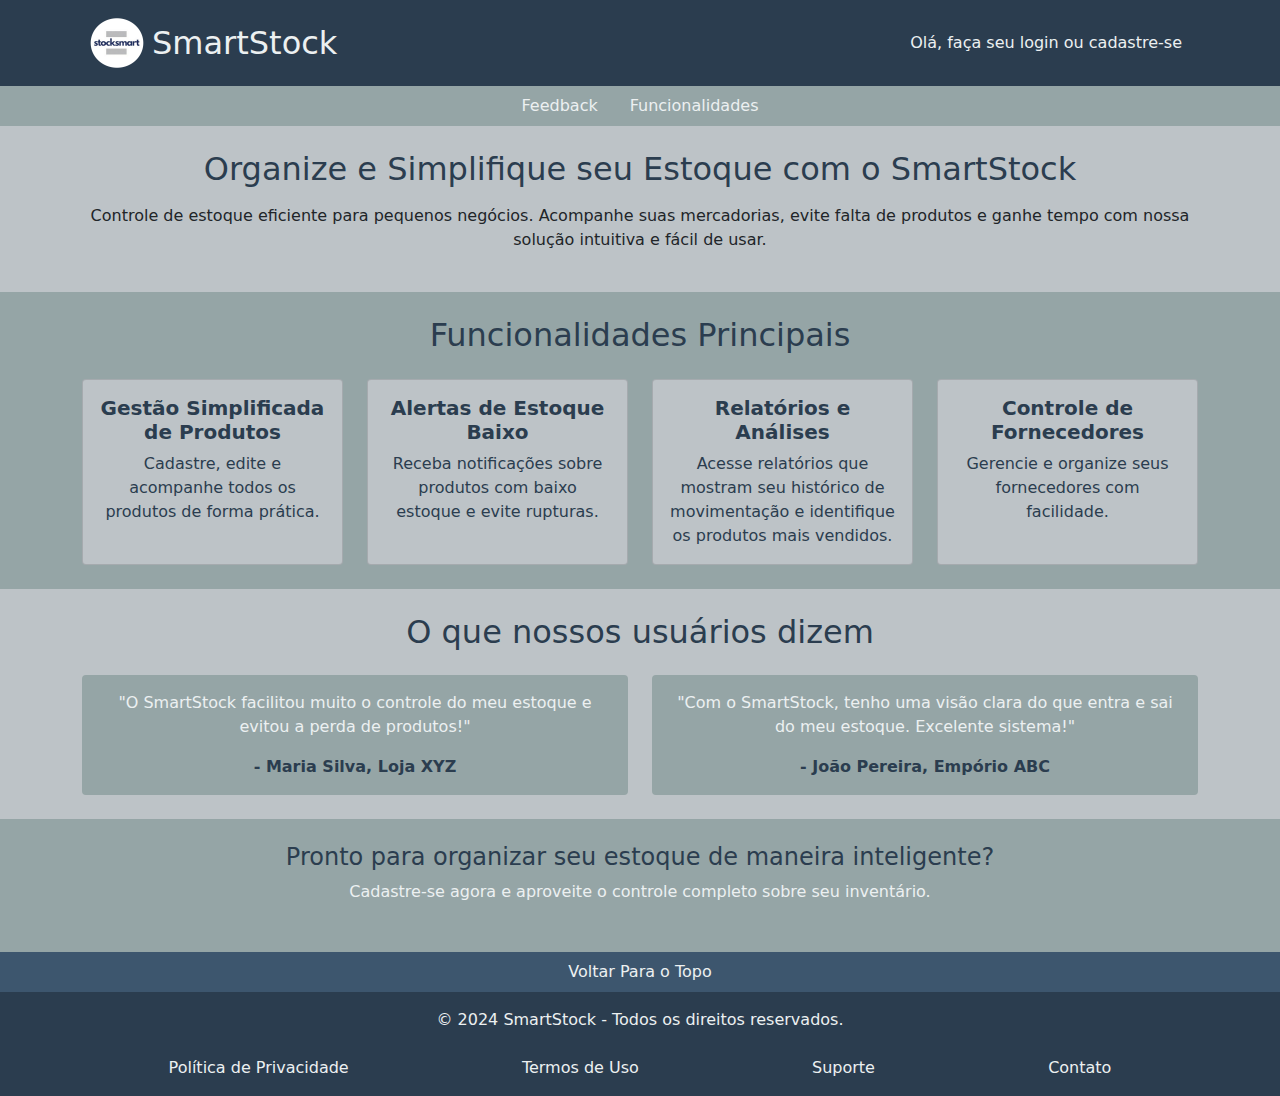
==== infraestructure/index.html @ 0d0958a8 "Aplicação do Bootstrap" ====
<!DOCTYPE html>
<html lang="pt-br">

<head>
    <meta charset="UTF-8">
    <meta name="viewport" content="width=device-width, initial-scale=1.0">
    <title>SmartStock - Controle de Estoque para Pequenos Negócios</title>
    <link rel="shortcut icon" href="../infraestructure/assets/images/logo_icon.ico" type="image/x-icon">
    <link rel="stylesheet" href="../infraestructure/assets/css/styles.css">
</head>

<body>
    <!-- Cabeçalho -->
    <header id="logo-container" class="bg-dark justify-content-center py-2">
        <div class="container-md d-flex justify-content-between align-items-center">
            <div class="d-flex align-items-center">
                <img class="logo" src="../infraestructure/assets/images/logo_icon.png" alt="logo do sistema">
                <h1 class="h2 m-0 me-3">
                    <a href="../infraestructure/index.html" class="text-light text-decoration-none">SmartStock</a>
                </h1>
            </div>
            <navb class="d-flex align-items-center">
                <a class="text-light p-3" href="../infraestructure/pages/register/login.html">Olá, faça seu login ou cadastre-se</a>
            </nav>
        </div>
    </header>

    <!-- Menu de navegação -->
    <nav class="bg-secondary text-light">
        <div class="container-sm">
            <ul class="nav justify-content-center">
                <li class="nav-item">
                    <a class="nav-link text-light" href="#feedbacks">Feedback</a>
                </li>
                <li class="nav-item">
                    <a class="nav-link text-light" href="#features">Funcionalidades</a>
                </li>
            </ul>
        </div>
    </nav>

    <!-- Seção de Apresentação -->
    <section id="hero" class="text-center py-4 bg-light">
        <div class="container">
            <h2 class="mb-3 text-dark">Organize e Simplifique seu Estoque com o SmartStock</h2>
            <p>Controle de estoque eficiente para pequenos negócios. Acompanhe suas mercadorias, evite falta de produtos e ganhe tempo com nossa solução intuitiva e fácil de usar.</p>
        </div>
    </section>

    <!-- Destaques e Funcionalidades -->
    <section id="features" class="py-4 bg-secondary text-light">
        <div class="container-sm text-center">
            <h2 class="text-center mb-4 text-dark">Funcionalidades Principais</h2>
            <div class="row row-cols-1 row-cols-md-2 row-cols-lg-4 g-4">
                <div class="col">
                    <div class="card bg-light text-dark h-100">
                        <div class="card-body">
                            <h4 class="card-title fw-bold fs-5">Gestão Simplificada de Produtos</h4>
                            <p class="card-text">Cadastre, edite e acompanhe todos os produtos de forma prática.</p>
                        </div>
                    </div>
                </div>
                <div class="col">
                    <div class="card bg-light text-dark h-100">
                        <div class="card-body">
                            <h4 class="card-title fw-bold fs-5">Alertas de Estoque Baixo</h4>
                            <p class="card-text">Receba notificações sobre produtos com baixo estoque e evite rupturas.</p>
                        </div>
                    </div>
                </div>
                <div class="col">
                    <div class="card bg-light text-dark h-100">
                        <div class="card-body">
                            <h4 class="card-title fw-bold fs-5">Relatórios e Análises</h4>
                            <p class="card-text">Acesse relatórios que mostram seu histórico de movimentação e identifique os produtos mais vendidos.</p>
                        </div>
                    </div>
                </div>
                <div class="col">
                    <div class="card bg-light text-dark h-100">
                        <div class="card-body">
                            <h4 class="card-title fw-bold fs-5">Controle de Fornecedores</h4>
                            <p class="card-text">Gerencie e organize seus fornecedores com facilidade.</p>
                        </div>
                    </div>
                </div>
            </div>
        </div>
    </section>

    <!-- Depoimentos -->
    <section id="feedbacks" class="py-4 bg-light text-center">
        <div class="container">
            <h2 class="mb-4 text-dark">O que nossos usuários dizem</h2>
            <div class="row row-cols-1 row-cols-md-2 g-4">
                <div class="col">
                    <div class="bg-secondary text-light p-3 rounded">
                        <p>"O SmartStock facilitou muito o controle do meu estoque e evitou a perda de produtos!"</p>
                        <span class="fw-bold text-dark">- Maria Silva, Loja XYZ</span>
                    </div>
                </div>
                <div class="col">
                    <div class="bg-secondary text-light p-3 rounded">
                        <p>"Com o SmartStock, tenho uma visão clara do que entra e sai do meu estoque. Excelente sistema!"</p>
                        <span class="fw-bold text-dark">- João Pereira, Empório ABC</span>
                    </div>
                </div>
            </div>
        </div>
    </section>

    <!-- Chamada para Ação -->
    <section id="call-to-action" class="py-4 bg-secondary text-light text-center">
        <div class="container">
            <h3 class="fs-4 text-dark">Pronto para organizar seu estoque de maneira inteligente?</h3>
            <p class="mb-4">Cadastre-se agora e aproveite o controle completo sobre seu inventário.</p>
        </div>
    </section>

    <!-- Voltar para o topo -->
    <section id="back-to-top" class="text-center bg-primary py-2">
        <div class="container-sm">
            <a class="text-light text-decoration-none" href="#logo-container">Voltar Para o Topo</a>
        </div>
    </section>

    <!-- Rodapé -->
    <footer class="bg-dark text-light text-center py-3">
        <p class="mb-4">&copy; 2024 SmartStock - Todos os direitos reservados.</p>
        <nav class="d-flex">
            <div class="container-sm">
                <ul class="nav justify-content-around">
                    <li class="nav-item">
                        <a href="#" class="text-light text-decoration-none">Política de Privacidade</a>
                    </li>
                    <li class="nav-item">
                        <a href="#" class="text-light text-decoration-none">Termos de Uso</a>
                    </li>
                    <li class="nav-item">
                        <a href="#" class="text-light text-decoration-none">Suporte</a>
                    </li>
                    <li class="nav-item">
                        <a href="#" class="text-light text-decoration-none">Contato</a>
                    </li>
                </ul>
            </div>
        </nav>
    </footer>
</body>

</html>
---- infraestructure/assets/css/styles.css ----
@import url(../css/global.css);

/* Variáveis globais */
:root {
    --font-size-small: 14px;
    --font-size-medium: 16px;
    --font-size-large: 18px;
    --font-size-xlarge: 28px;
}
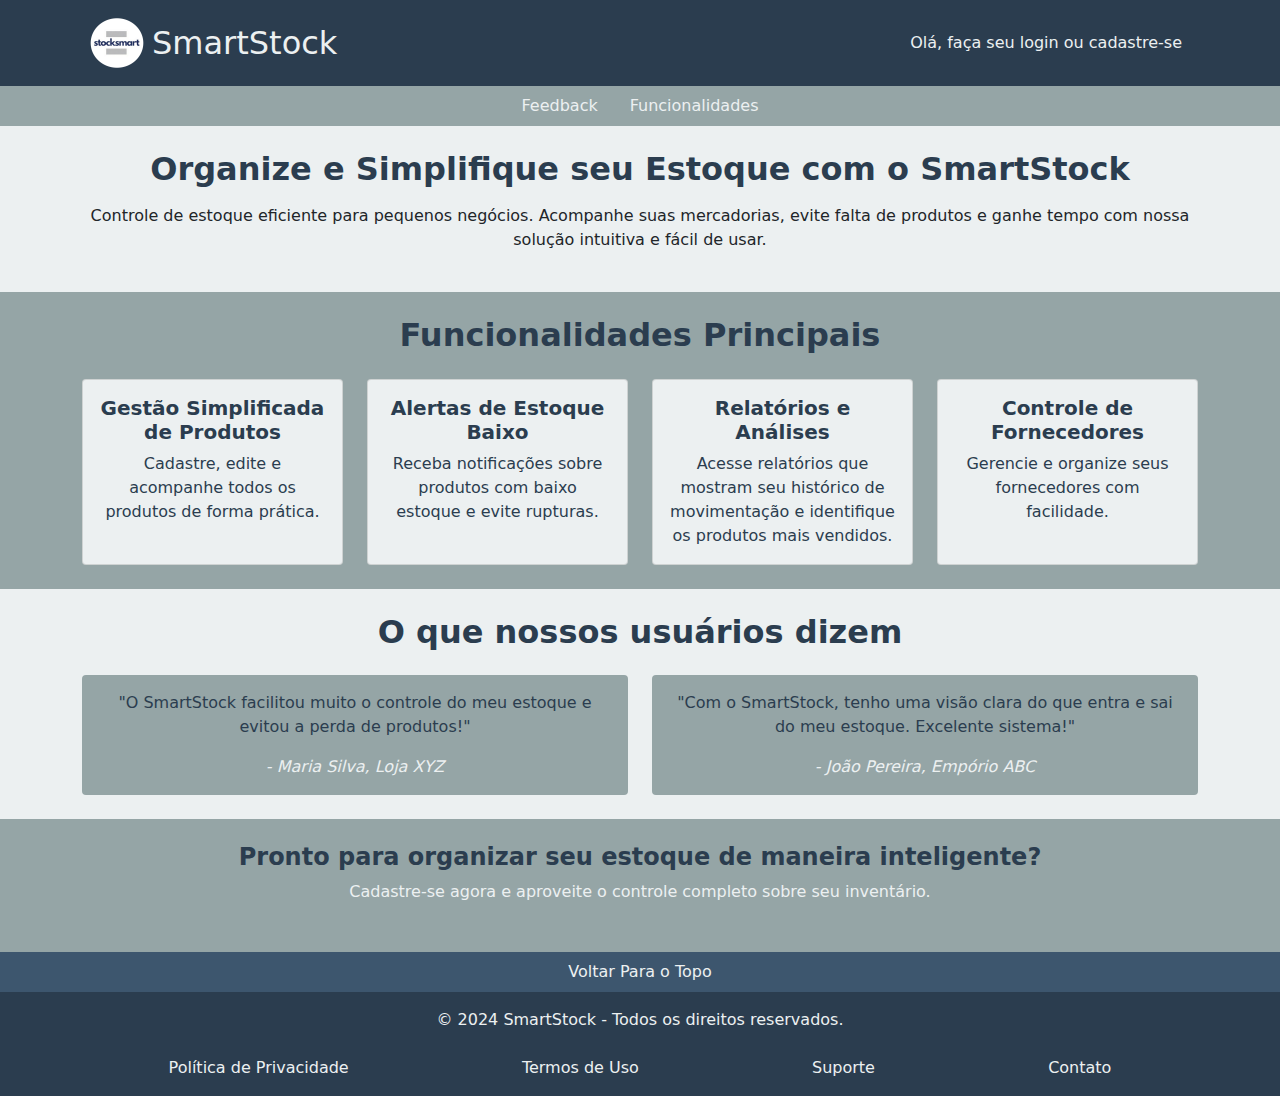
==== commit df4a68c6: "Instegração da parte de Login, Cadastro e Tabela de Usuario com o backend" ====
--- a/infraestructure/index.html
+++ b/infraestructure/index.html
@@ -40,9 +40,9 @@
     </nav>
 
     <!-- Seção de Apresentação -->
-    <section id="hero" class="text-center py-4 bg-light">
+    <section id="hero" class="text-center py-4 bg-body">
         <div class="container">
-            <h2 class="mb-3 text-dark">Organize e Simplifique seu Estoque com o SmartStock</h2>
+            <h2 class="mb-3 text-dark fw-bold">Organize e Simplifique seu Estoque com o SmartStock</h2>
             <p>Controle de estoque eficiente para pequenos negócios. Acompanhe suas mercadorias, evite falta de produtos e ganhe tempo com nossa solução intuitiva e fácil de usar.</p>
         </div>
     </section>
@@ -50,10 +50,10 @@
     <!-- Destaques e Funcionalidades -->
     <section id="features" class="py-4 bg-secondary text-light">
         <div class="container-sm text-center">
-            <h2 class="text-center mb-4 text-dark">Funcionalidades Principais</h2>
+            <h2 class="text-center mb-4 text-dark fw-bold">Funcionalidades Principais</h2>
             <div class="row row-cols-1 row-cols-md-2 row-cols-lg-4 g-4">
                 <div class="col">
-                    <div class="card bg-light text-dark h-100">
+                    <div class="card bg-body text-dark h-100">
                         <div class="card-body">
                             <h4 class="card-title fw-bold fs-5">Gestão Simplificada de Produtos</h4>
                             <p class="card-text">Cadastre, edite e acompanhe todos os produtos de forma prática.</p>
@@ -61,7 +61,7 @@
                     </div>
                 </div>
                 <div class="col">
-                    <div class="card bg-light text-dark h-100">
+                    <div class="card bg-body text-dark h-100">
                         <div class="card-body">
                             <h4 class="card-title fw-bold fs-5">Alertas de Estoque Baixo</h4>
                             <p class="card-text">Receba notificações sobre produtos com baixo estoque e evite rupturas.</p>
@@ -69,7 +69,7 @@
                     </div>
                 </div>
                 <div class="col">
-                    <div class="card bg-light text-dark h-100">
+                    <div class="card bg-body text-dark h-100">
                         <div class="card-body">
                             <h4 class="card-title fw-bold fs-5">Relatórios e Análises</h4>
                             <p class="card-text">Acesse relatórios que mostram seu histórico de movimentação e identifique os produtos mais vendidos.</p>
@@ -77,7 +77,7 @@
                     </div>
                 </div>
                 <div class="col">
-                    <div class="card bg-light text-dark h-100">
+                    <div class="card bg-body text-dark h-100">
                         <div class="card-body">
                             <h4 class="card-title fw-bold fs-5">Controle de Fornecedores</h4>
                             <p class="card-text">Gerencie e organize seus fornecedores com facilidade.</p>
@@ -89,20 +89,20 @@
     </section>
 
     <!-- Depoimentos -->
-    <section id="feedbacks" class="py-4 bg-light text-center">
+    <section id="feedbacks" class="py-4 bg-body text-center">
         <div class="container">
-            <h2 class="mb-4 text-dark">O que nossos usuários dizem</h2>
+            <h2 class="mb-4 text-dark fw-bold">O que nossos usuários dizem</h2>
             <div class="row row-cols-1 row-cols-md-2 g-4">
                 <div class="col">
-                    <div class="bg-secondary text-light p-3 rounded">
+                    <div class="bg-secondary text-dark p-3 rounded">
                         <p>"O SmartStock facilitou muito o controle do meu estoque e evitou a perda de produtos!"</p>
-                        <span class="fw-bold text-dark">- Maria Silva, Loja XYZ</span>
+                        <span class="fst-italic text-light">- Maria Silva, Loja XYZ</span>
                     </div>
                 </div>
                 <div class="col">
-                    <div class="bg-secondary text-light p-3 rounded">
+                    <div class="bg-secondary text-dark p-3 rounded">
                         <p>"Com o SmartStock, tenho uma visão clara do que entra e sai do meu estoque. Excelente sistema!"</p>
-                        <span class="fw-bold text-dark">- João Pereira, Empório ABC</span>
+                        <span class="fst-italic text-light">- João Pereira, Empório ABC</span>
                     </div>
                 </div>
             </div>
@@ -112,7 +112,7 @@
     <!-- Chamada para Ação -->
     <section id="call-to-action" class="py-4 bg-secondary text-light text-center">
         <div class="container">
-            <h3 class="fs-4 text-dark">Pronto para organizar seu estoque de maneira inteligente?</h3>
+            <h3 class="fs-4 text-dark fw-bold">Pronto para organizar seu estoque de maneira inteligente?</h3>
             <p class="mb-4">Cadastre-se agora e aproveite o controle completo sobre seu inventário.</p>
         </div>
     </section>
